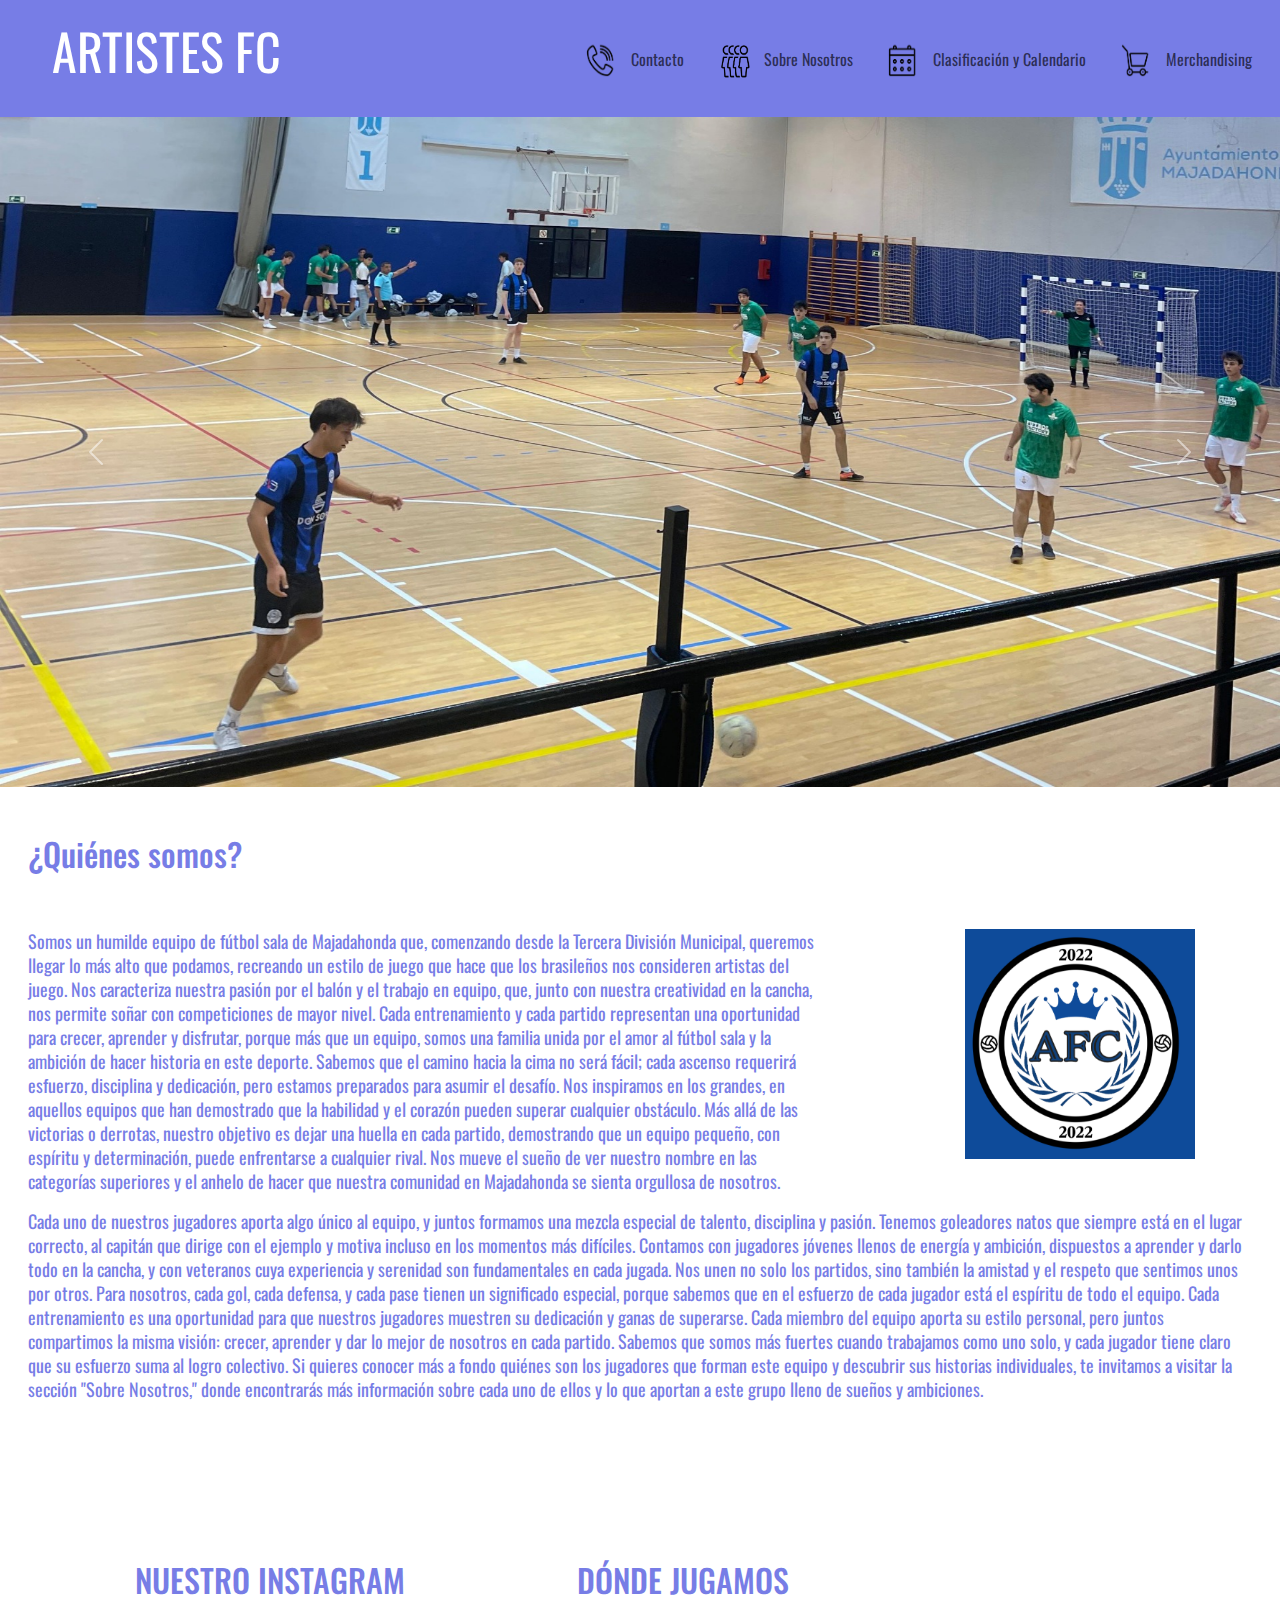
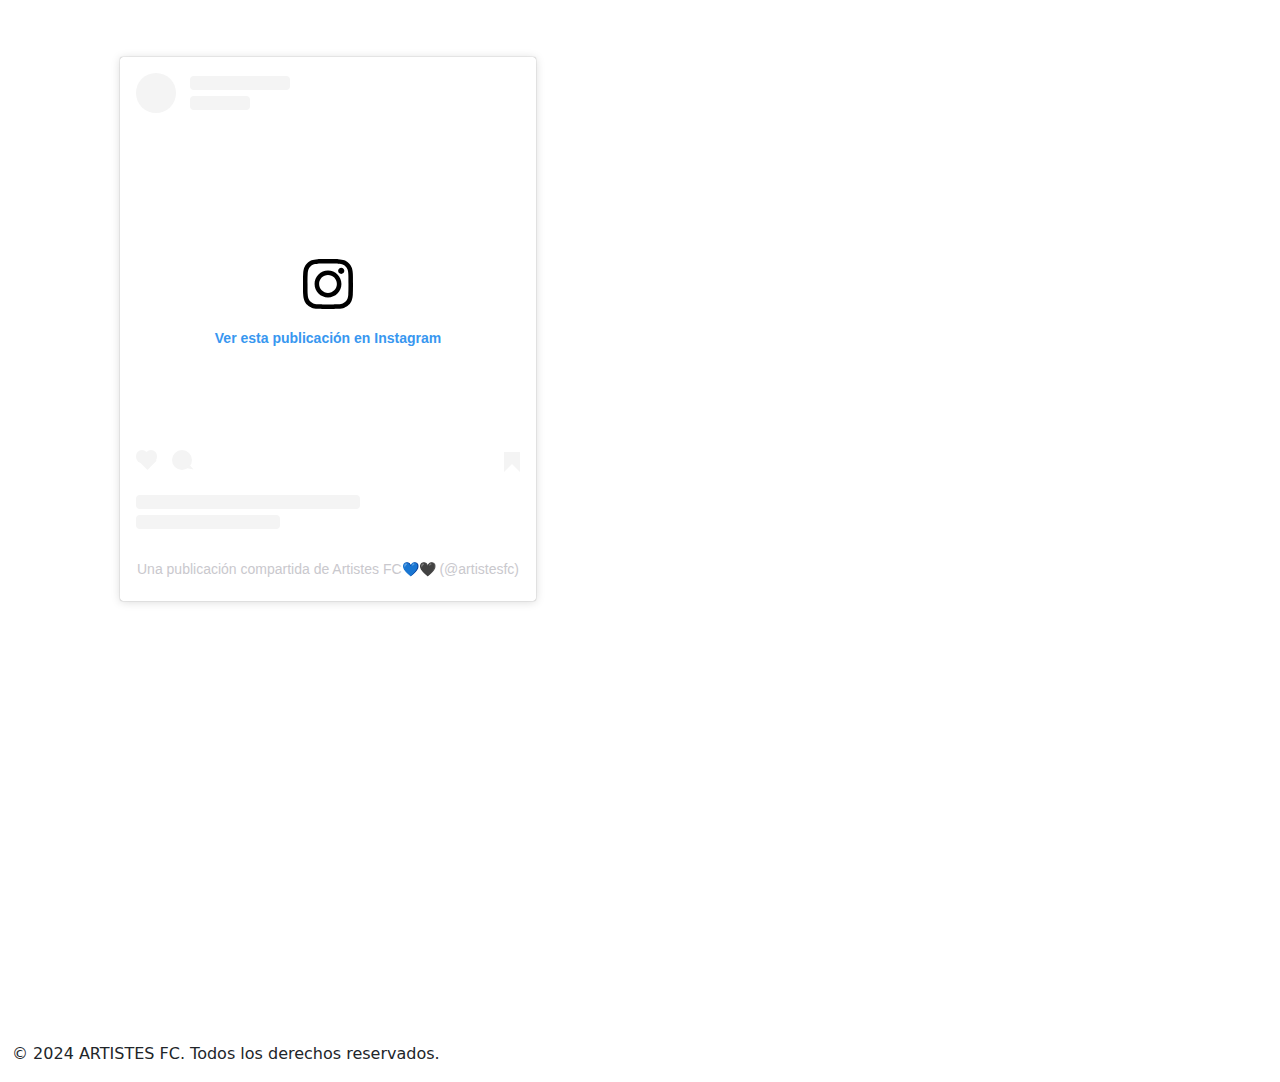
==== index.html @ 722f791d "Add files via upload" ====
<!doctype html>
<html lang="es">
  <head>
    <meta charset="utf-8">
    <meta name="viewport" content="width=device-width, initial-scale=1">
    <title>ARTISTES FC</title>
    <link rel="icon" type="image/png" href="imgs/logo.png">
    <link href="https://cdn.jsdelivr.net/npm/bootstrap@5.3.3/dist/css/bootstrap.min.css" rel="stylesheet" integrity="sha384-QWTKZyjpPEjISv5WaRU9OFeRpok6YctnYmDr5pNlyT2bRjXh0JMhjY6hW+ALEwIH" crossorigin="anonymous">
    <link rel="stylesheet" href="css/mediaqueriesbootstrap5.css">
    <link rel="preconnect" href="https://fonts.googleapis.com">
  <link rel="preconnect" href="https://fonts.gstatic.com" crossorigin>
  <link href="https://fonts.googleapis.com/css2?family=Josefin+Sans:ital,wght@0,100..700;1,100..700&family=Oswald:wght@200..700&family=Oxanium:wght@200..800&display=swap" rel="stylesheet">
  </head>
  <body>
    <nav class="navbar navbar-expand-lg navbar-light">
      <div class="container-fluid">
          <div class="d-flex flex-grow-1">
              <span class="w-100 d-lg-none d-block">
                  <!-- hidden spacer to center brand on mobile --></span>
              <a class="navbar-brand d-none d-lg-inline-block" href="index.html">
                <p class="texto-navbar inicio active">ARTISTES FC</p>
              </a>
              <a class="navbar-brand-two mx-auto d-lg-none d-inline-block" href="#">
                  <img class="logo" src="imgs/logo.png" alt="logo">
              </a>
              <div class="w-100 text-right">
                  <button class="navbar-toggler" type="button" data-bs-toggle="collapse" data-bs-target="#myNavbar">
                      <span class="navbar-toggler-icon"></span>
                  </button>
              </div>
          </div>
          <div class="collapse navbar-collapse flex-grow-1 text-right" id="myNavbar">
              <ul class="navbar-nav ms-auto flex-nowrap">
                  <li class="nav-item">
                      <a href="pages/contact.html" class="nav-link m-2 menu-item nav-active">
                        <img src="imgs/telefono.png" alt="Telefono" class="logo">
                        <p class="texto-navbar">Contacto</p>
                      </a>
                  </li>
                  <li class="nav-item">
                      <a href="pages/aboutus.html" class="nav-link m-2 menu-item">
                        <img src="imgs/nosotros.png" alt="Nosotros" class="logo">
                        <p class="texto-navbar">Sobre Nosotros</p>
                      </a>
                  </li>
                  <li class="nav-item">
                      <a href="pages/clas&cal.html" class="nav-link m-2 menu-item">
                        <img src="imgs/calendario.png" alt="Calendario" class="logo">
                        <p class="texto-navbar">Clasificación y Calendario</p>
                      </a>
                  </li>
                  <li class="nav-item">
                      <a href="pages/merch.html" class="nav-link m-2 menu-item">
                        <img src="imgs/carrito.png" alt="Carrito" class="logo">
                        <p class="texto-navbar">Merchandising</p>
                      </a>
                  </li>
              </ul>
          </div>
      </div>
    </nav>
    <div id="carouselExampleAutoplaying" class="carousel slide" data-bs-ride="carousel">
      <div class="carousel-inner">
        <div class="carousel-item active">
          <img src="imgs/carrusel1.jpg" class="d-block w-100 imagen_carousel" alt="...">
        </div>
        <div class="carousel-item">
          <img src="imgs/carrusel2.png" class="d-block w-100 imagen_carousel" alt="...">
        </div>
        <div class="carousel-item">
          <img src="imgs/carrusel3.jpg" class="d-block w-100 imagen_carousel" alt="...">
        </div>
      </div>
      <button class="carousel-control-prev" type="button" data-bs-target="#carouselExampleAutoplaying" data-bs-slide="prev">
        <span class="carousel-control-prev-icon" aria-hidden="true"></span>
        <span class="visually-hidden">Previous</span>
      </button>
      <button class="carousel-control-next" type="button" data-bs-target="#carouselExampleAutoplaying" data-bs-slide="next">
        <span class="carousel-control-next-icon" aria-hidden="true"></span>
        <span class="visually-hidden">Next</span>
      </button>
    </div>
    <br>
    <br>

    <div class="container-fluid">
      <h2 class="fuente-texto">¿Quiénes somos?</h2>
      <br><br>
      <div class="row align-items-start">

        <br>
        <br>

        <div class="col-8">
          <p class="fuente-texto parrafo">Somos un humilde equipo de fútbol sala de Majadahonda que, comenzando desde la Tercera División Municipal, queremos llegar lo más alto que podamos, recreando un estilo de juego que hace que los brasileños nos consideren artistas del juego. Nos caracteriza nuestra pasión por el balón y el trabajo en equipo, que, junto con nuestra creatividad en la cancha, nos permite soñar con competiciones de mayor nivel. Cada entrenamiento y cada partido representan una oportunidad para crecer, aprender y disfrutar, porque más que un equipo, somos una familia unida por el amor al fútbol sala y la ambición de hacer historia en este deporte. Sabemos que el camino hacia la cima no será fácil; cada ascenso requerirá esfuerzo, disciplina y dedicación, pero estamos preparados para asumir el desafío. Nos inspiramos en los grandes, en aquellos equipos que han demostrado que la habilidad y el corazón pueden superar cualquier obstáculo. Más allá de las victorias o derrotas, nuestro objetivo es dejar una huella en cada partido, demostrando que un equipo pequeño, con espíritu y determinación, puede enfrentarse a cualquier rival. Nos mueve el sueño de ver nuestro nombre en las categorías superiores y el anhelo de hacer que nuestra comunidad en Majadahonda se sienta orgullosa de nosotros.</p>
        </div>
        <div class="col">
          <img src="imgs/escudo.png" alt="ARTISTES FC" class="img-fluid escudo">
        </div>
      </div>
      

      <div class="row align-items-start">
        <div class="col">
          <p class="fuente-texto parrafo">Cada uno de nuestros jugadores aporta algo único al equipo, y juntos formamos una mezcla especial de talento, disciplina y pasión. Tenemos goleadores natos que siempre está en el lugar correcto, al capitán que dirige con el ejemplo y motiva incluso en los momentos más difíciles. Contamos con jugadores jóvenes llenos de energía y ambición, dispuestos a aprender y darlo todo en la cancha, y con veteranos cuya experiencia y serenidad son fundamentales en cada jugada. Nos unen no solo los partidos, sino también la amistad y el respeto que sentimos unos por otros. Para nosotros, cada gol, cada defensa, y cada pase tienen un significado especial, porque sabemos que en el esfuerzo de cada jugador está el espíritu de todo el equipo. Cada entrenamiento es una oportunidad para que nuestros jugadores muestren su dedicación y ganas de superarse. Cada miembro del equipo aporta su estilo personal, pero juntos compartimos la misma visión: crecer, aprender y dar lo mejor de nosotros en cada partido. Sabemos que somos más fuertes cuando trabajamos como uno solo, y cada jugador tiene claro que su esfuerzo suma al logro colectivo. Si quieres conocer más a fondo quiénes son los jugadores que forman este equipo y descubrir sus historias individuales, te invitamos a visitar la sección "Sobre Nosotros," donde encontrarás más información sobre cada uno de ellos y lo que aportan a este grupo lleno de sueños y ambiciones.</p>
        </div>
      </div>
      <br><br><br><br><br><br>
      <div class="row align-items-start">
        <div class="col-md-1"></div>
        <div class="col">
          <h2 class="fuente-texto">NUESTRO INSTAGRAM</h2>  
          <br><br>
          <blockquote class="instagram-media" data-instgrm-captioned data-instgrm-permalink="https://www.instagram.com/p/DAyI1iyC8dB/?utm_source=ig_embed&amp;utm_campaign=loading" data-instgrm-version="14" style=" background:#FFF; border:0; border-radius:3px; box-shadow:0 0 1px 0 rgba(0,0,0,0.5),0 1px 10px 0 rgba(0,0,0,0.15); margin: 1px; max-width:540px; min-width:326px; padding:0; width:99.375%; width:-webkit-calc(100% - 2px); width:calc(100% - 2px);"><div style="padding:16px;"> <a href="https://www.instagram.com/p/DAyI1iyC8dB/?utm_source=ig_embed&amp;utm_campaign=loading" style=" background:#FFFFFF; line-height:0; padding:0 0; text-align:center; text-decoration:none; width:100%;" target="_blank"> <div style=" display: flex; flex-direction: row; align-items: center;"> <div style="background-color: #F4F4F4; border-radius: 50%; flex-grow: 0; height: 40px; margin-right: 14px; width: 40px;"></div> <div style="display: flex; flex-direction: column; flex-grow: 1; justify-content: center;"> <div style=" background-color: #F4F4F4; border-radius: 4px; flex-grow: 0; height: 14px; margin-bottom: 6px; width: 100px;"></div> <div style=" background-color: #F4F4F4; border-radius: 4px; flex-grow: 0; height: 14px; width: 60px;"></div></div></div><div style="padding: 19% 0;"></div> <div style="display:block; height:50px; margin:0 auto 12px; width:50px;"><svg width="50px" height="50px" viewBox="0 0 60 60" version="1.1" xmlns="https://www.w3.org/2000/svg" xmlns:xlink="https://www.w3.org/1999/xlink"><g stroke="none" stroke-width="1" fill="none" fill-rule="evenodd"><g transform="translate(-511.000000, -20.000000)" fill="#000000"><g><path d="M556.869,30.41 C554.814,30.41 553.148,32.076 553.148,34.131 C553.148,36.186 554.814,37.852 556.869,37.852 C558.924,37.852 560.59,36.186 560.59,34.131 C560.59,32.076 558.924,30.41 556.869,30.41 M541,60.657 C535.114,60.657 530.342,55.887 530.342,50 C530.342,44.114 535.114,39.342 541,39.342 C546.887,39.342 551.658,44.114 551.658,50 C551.658,55.887 546.887,60.657 541,60.657 M541,33.886 C532.1,33.886 524.886,41.1 524.886,50 C524.886,58.899 532.1,66.113 541,66.113 C549.9,66.113 557.115,58.899 557.115,50 C557.115,41.1 549.9,33.886 541,33.886 M565.378,62.101 C565.244,65.022 564.756,66.606 564.346,67.663 C563.803,69.06 563.154,70.057 562.106,71.106 C561.058,72.155 560.06,72.803 558.662,73.347 C557.607,73.757 556.021,74.244 553.102,74.378 C549.944,74.521 548.997,74.552 541,74.552 C533.003,74.552 532.056,74.521 528.898,74.378 C525.979,74.244 524.393,73.757 523.338,73.347 C521.94,72.803 520.942,72.155 519.894,71.106 C518.846,70.057 518.197,69.06 517.654,67.663 C517.244,66.606 516.755,65.022 516.623,62.101 C516.479,58.943 516.448,57.996 516.448,50 C516.448,42.003 516.479,41.056 516.623,37.899 C516.755,34.978 517.244,33.391 517.654,32.338 C518.197,30.938 518.846,29.942 519.894,28.894 C520.942,27.846 521.94,27.196 523.338,26.654 C524.393,26.244 525.979,25.756 528.898,25.623 C532.057,25.479 533.004,25.448 541,25.448 C548.997,25.448 549.943,25.479 553.102,25.623 C556.021,25.756 557.607,26.244 558.662,26.654 C560.06,27.196 561.058,27.846 562.106,28.894 C563.154,29.942 563.803,30.938 564.346,32.338 C564.756,33.391 565.244,34.978 565.378,37.899 C565.522,41.056 565.552,42.003 565.552,50 C565.552,57.996 565.522,58.943 565.378,62.101 M570.82,37.631 C570.674,34.438 570.167,32.258 569.425,30.349 C568.659,28.377 567.633,26.702 565.965,25.035 C564.297,23.368 562.623,22.342 560.652,21.575 C558.743,20.834 556.562,20.326 553.369,20.18 C550.169,20.033 549.148,20 541,20 C532.853,20 531.831,20.033 528.631,20.18 C525.438,20.326 523.257,20.834 521.349,21.575 C519.376,22.342 517.703,23.368 516.035,25.035 C514.368,26.702 513.342,28.377 512.574,30.349 C511.834,32.258 511.326,34.438 511.181,37.631 C511.035,40.831 511,41.851 511,50 C511,58.147 511.035,59.17 511.181,62.369 C511.326,65.562 511.834,67.743 512.574,69.651 C513.342,71.625 514.368,73.296 516.035,74.965 C517.703,76.634 519.376,77.658 521.349,78.425 C523.257,79.167 525.438,79.673 528.631,79.82 C531.831,79.965 532.853,80.001 541,80.001 C549.148,80.001 550.169,79.965 553.369,79.82 C556.562,79.673 558.743,79.167 560.652,78.425 C562.623,77.658 564.297,76.634 565.965,74.965 C567.633,73.296 568.659,71.625 569.425,69.651 C570.167,67.743 570.674,65.562 570.82,62.369 C570.966,59.17 571,58.147 571,50 C571,41.851 570.966,40.831 570.82,37.631"></path></g></g></g></svg></div><div style="padding-top: 8px;"> <div style=" color:#3897f0; font-family:Arial,sans-serif; font-size:14px; font-style:normal; font-weight:550; line-height:18px;">Ver esta publicación en Instagram</div></div><div style="padding: 12.5% 0;"></div> <div style="display: flex; flex-direction: row; margin-bottom: 14px; align-items: center;"><div> <div style="background-color: #F4F4F4; border-radius: 50%; height: 12.5px; width: 12.5px; transform: translateX(0px) translateY(7px);"></div> <div style="background-color: #F4F4F4; height: 12.5px; transform: rotate(-45deg) translateX(3px) translateY(1px); width: 12.5px; flex-grow: 0; margin-right: 14px; margin-left: 2px;"></div> <div style="background-color: #F4F4F4; border-radius: 50%; height: 12.5px; width: 12.5px; transform: translateX(9px) translateY(-18px);"></div></div><div style="margin-left: 8px;"> <div style=" background-color: #F4F4F4; border-radius: 50%; flex-grow: 0; height: 20px; width: 20px;"></div> <div style=" width: 0; height: 0; border-top: 2px solid transparent; border-left: 6px solid #f4f4f4; border-bottom: 2px solid transparent; transform: translateX(16px) translateY(-4px) rotate(30deg)"></div></div><div style="margin-left: auto;"> <div style=" width: 0px; border-top: 8px solid #F4F4F4; border-right: 8px solid transparent; transform: translateY(16px);"></div> <div style=" background-color: #F4F4F4; flex-grow: 0; height: 12px; width: 16px; transform: translateY(-4px);"></div> <div style=" width: 0; height: 0; border-top: 8px solid #F4F4F4; border-left: 8px solid transparent; transform: translateY(-4px) translateX(8px);"></div></div></div> <div style="display: flex; flex-direction: column; flex-grow: 1; justify-content: center; margin-bottom: 24px;"> <div style=" background-color: #F4F4F4; border-radius: 4px; flex-grow: 0; height: 14px; margin-bottom: 6px; width: 224px;"></div> <div style=" background-color: #F4F4F4; border-radius: 4px; flex-grow: 0; height: 14px; width: 144px;"></div></div></a><p style=" color:#c9c8cd; font-family:Arial,sans-serif; font-size:14px; line-height:17px; margin-bottom:0; margin-top:8px; overflow:hidden; padding:8px 0 7px; text-align:center; text-overflow:ellipsis; white-space:nowrap;"><a href="https://www.instagram.com/p/DAyI1iyC8dB/?utm_source=ig_embed&amp;utm_campaign=loading" style=" color:#c9c8cd; font-family:Arial,sans-serif; font-size:14px; font-style:normal; font-weight:normal; line-height:17px; text-decoration:none;" target="_blank">Una publicación compartida de Artistes FC💙🖤 (@artistesfc)</a></p></div></blockquote>
          <script async src="//www.instagram.com/embed.js"></script>          <script async src="//www.instagram.com/embed.js"></script>
        </div>

        <div class="col">
          <h2 class="fuente-texto">DÓNDE JUGAMOS</h2>
          <br><br>
          <iframe src="https://www.google.com/maps/embed?pb=!1m18!1m12!1m3!1d6070.526157075963!2d-3.883194824618014!3d40.46944457143113!2m3!1f0!2f0!3f0!3m2!1i1024!2i768!4f13.1!3m3!1m2!1s0xd418493608c1797%3A0x3cfa3243c04cc412!2sPolideportivo%20Municipal%20La%20Granadilla!5e0!3m2!1ses!2ses!4v1731599283552!5m2!1ses!2ses" width="600" height="450" style="border:0;" allowfullscreen="" loading="lazy" referrerpolicy="no-referrer-when-downgrade"></iframe>
          <iframe src="https://www.google.com/maps/embed?pb=!1m18!1m12!1m3!1d3034.8269718627353!2d-3.8802677246174784!3d40.47909277142954!2m3!1f0!2f0!3f0!3m2!1i1024!2i768!4f13.1!3m3!1m2!1s0xd41849a8a047515%3A0x2b1fad6d1c35db9b!2sPolideportivo%20Pr%C3%ADncipe%20Felipe!5e0!3m2!1ses!2ses!4v1731599406711!5m2!1ses!2ses" width="600" height="450" style="border:0;" allowfullscreen="" loading="lazy" referrerpolicy="no-referrer-when-downgrade"></iframe>
        </div>
        <div class="col-md-1"></div>

      </div>
      <br><br><br>
      <footer>
        <p>&copy; 2024 ARTISTES FC. Todos los derechos reservados.</p>
    </footer>
    </div>
    <script src="https://cdn.jsdelivr.net/npm/bootstrap@5.3.3/dist/js/bootstrap.bundle.min.js" integrity="sha384-YvpcrYf0tY3lHB60NNkmXc5s9fDVZLESaAA55NDzOxhy9GkcIdslK1eN7N6jIeHz" crossorigin="anonymous"></script>
  </body>
</html>
---- css/mediaqueriesbootstrap5.css ----
/* Extra small devices (portrait phones, less than 576px) */
@media (max-width: 575.98px) {
}
/* Small devices (landscape phones, entre 576px y 767.98px) */
@media (min-width: 576px) and (max-width: 767.98px) {
}
/* Medium devices (tablets, entre 768px y 991.98px) */
@media (min-width: 768px) and (max-width: 991.98px) {
}
/* Large devices (desktops, entre 992px y 1199.98) */
@media (min-width: 992px) and (max-width: 1199.98px) {
}
/* Extra large devices (large desktops, entre 1200px y 1399.98px) */
@media (min-width: 1200px) and (max-width: 1399.98px) {
}
/* Extra large devices (large desktops, 1400px and up) */
@media (min-width: 1400px) {
}
/*----------------------------------------------------------------*/
/*----------media queries con min-with----------------------------*/
/*----------------------------------------------------------------*/
/* X-Small devices (portrait phones, less than 576px) */
/* No media query for `xs` since this is the default in Bootstrap */
/* Small devices (landscape phones, 576px and up) */
@media (min-width: 576px) {
}
/* Medium devices (tablets, 768px and up) */
@media (min-width: 768px) {
}
/* Large devices (desktops, 992px and up) */
@media (min-width: 992px) {
}
/* X-Large devices (large desktops, 1200px and up) */
@media (min-width: 1200px) {
    
}
/* XX-Large devices (larger desktops, 1400px and up) */
@media (min-width: 1400px) {
    
}
@media (min-width: 1920px) and (max-width: 1920px) and (min-height: 917px) and (max-height: 917px) {
    .imagen_carousel {
        height: 800px !important; /* Para asegurarte de que se aplique */
    }
}


.fuente-texto{
    font-family: "Oswald", sans-serif;
    color:#777de6;
    margin-left: 1rem;
    margin-right: 1rem;
}

.fuente-texto.parrafo{
    font-size: 18px;
    line-height: 24px;
}


.texto-navbar{
    font-family: "Oswald", sans-serif;
    transition: color 0.3s ease, background-color 0.3s ease, transform 0.3s ease;
}

.texto-navbar:hover {
    color: white; /* Cambia el color del texto */
    transform: scale(1.1); /* Aumenta ligeramente el tamaño */
}

.texto-navbar.active {
    color: white;
}

.texto-navbar.inicio {
    font-size: 50px;
    margin-left: 40px;
}

.logo{
    width: 40px;
    height: 40px;
}

.logo:hover{
    color:white;
    transform: scale(1,1);
}

.navbar{
    background-color:#777de6;
}
  
.menu-item {
    display: flex;
    align-items: center; /* Alinea verticalmente */
}
  
.menu-item .logo {
    margin-right: 8px; /* Ajusta el espacio entre la imagen y el texto */
}
  
.menu-item .texto-navbar {
    margin: 0; /* Elimina márgenes adicionales en el texto */
}
  
.imagen_carousel{
    height: 670px;
}

/*.containerclascal{
    background-image: url("../imgs/imagengenerica1.jpg");
}*/

.escudo{
    width: 230px;
    height: 230px;
    margin-left: 100px;
}
.publi-insta{
    margin-left: 1rem;
}

/* Contenedor de la galería */
.gallery {
    display: grid;
    grid-template-columns: repeat(4, 1fr); /* 4 columnas de igual tamaño */
    gap: 10px; /* Espaciado entre las imágenes */
    max-width: 90%;
    margin: 20px auto; /* Centrar la galería */
}

/* Imágenes en la galería */
.clickable-image {
    width: 100%; /* Hacer que las imágenes ocupen el ancho del contenedor */
    height: auto; /* Mantener la proporción */
    cursor: pointer;
    border-radius: 5px;
    transition: transform 0.3s ease; /* Efecto al pasar el mouse */
}

.clickable-image:hover {
    transform: scale(1.05); /* Aumentar un poco al pasar el mouse */
}

/* Fondo oscuro (overlay) */
.overlay {
    position: fixed;
    top: 0;
    left: 0;
    width: 100%;
    height: 100%;
    background: rgba(0, 0, 0, 0.8);
    display: flex;
    align-items: center;
    justify-content: center;
    opacity: 0;
    visibility: hidden;
    transition: opacity 0.3s ease, visibility 0.3s ease;
    z-index: 1000;
}

/* Imagen ampliada */
#overlay-image {
    max-width: 90%;
    max-height: 90%;
}

/* Mostrar el overlay */
.overlay.visible {
    opacity: 1;
    visibility: visible;
}

.titulo_jugadores {
    text-align: center;
    font-size: 50px;
}
/* Estilos encapsulados para evitar conflictos */
#customContactForm {
    background-color: white;
    padding: 20px;
    border-radius: 8px;
    box-shadow: 0 4px 10px rgba(0, 0, 0, 0.1);
    max-width: 400px;
    margin: 20px auto;
    font-family: "Oswald", sans-serif; /* Adaptar al diseño existente */
}

#customContactForm .form-group {
    position: relative;
    margin-bottom: 20px;
}

#customContactForm label {
    position: absolute;
    top: 15px;
    left: 10px;
    font-size: 14px;
    color: #777de6; /* Usar color consistente */
    transition: 0.3s ease;
    pointer-events: none;
}

#customContactForm input:focus + label,
#customContactForm input:not(:placeholder-shown) + label {
    top: -10px;
    left: 10px;
    font-size: 12px;
    color: #007BFF;
}

#customContactForm input {
    width: 100%;
    padding: 10px;
    font-size: 14px;
    border: 1px solid #ccc;
    border-radius: 4px;
    outline: none;
    background: none;
    font-family: "Oswald", sans-serif;
}

#customContactForm input:focus {
    border-color: #777de6;
}

#customContactForm .error-text {
    display: none;
    font-size: 12px;
    color: red;
    margin-top: 5px;
}

#customContactForm button {
    background-color: #777de6;
    color: white;
    border: none;
    padding: 10px;
    width: 100%;
    border-radius: 4px;
    cursor: pointer;
    font-family: "Oswald", sans-serif;
}

#customContactForm button:hover {
    background-color: #5a5ebc;
}

/*.containermerch{
    background-image: url("../imgs/fondomerch.jpg");
    width: 100%; 
    height: 100%; 
    background-size: cover; 
    background-repeat: no-repeat; 
    background-position: center; 
}*/

.imagen_merch{
    height: 600px;
    width: 600px;
    
}

/*.containercontact{
    background-image: url("../imgs/diseñosescudos.jpg");
    width: 100%; 
    height: 100%; 
    background-size: cover; 
    background-repeat: no-repeat; 
    background-position: center;
}*/

.camiseta_azul{
    height: 400px;
   
}

.imagen_escudos{
    height: 300px;
}
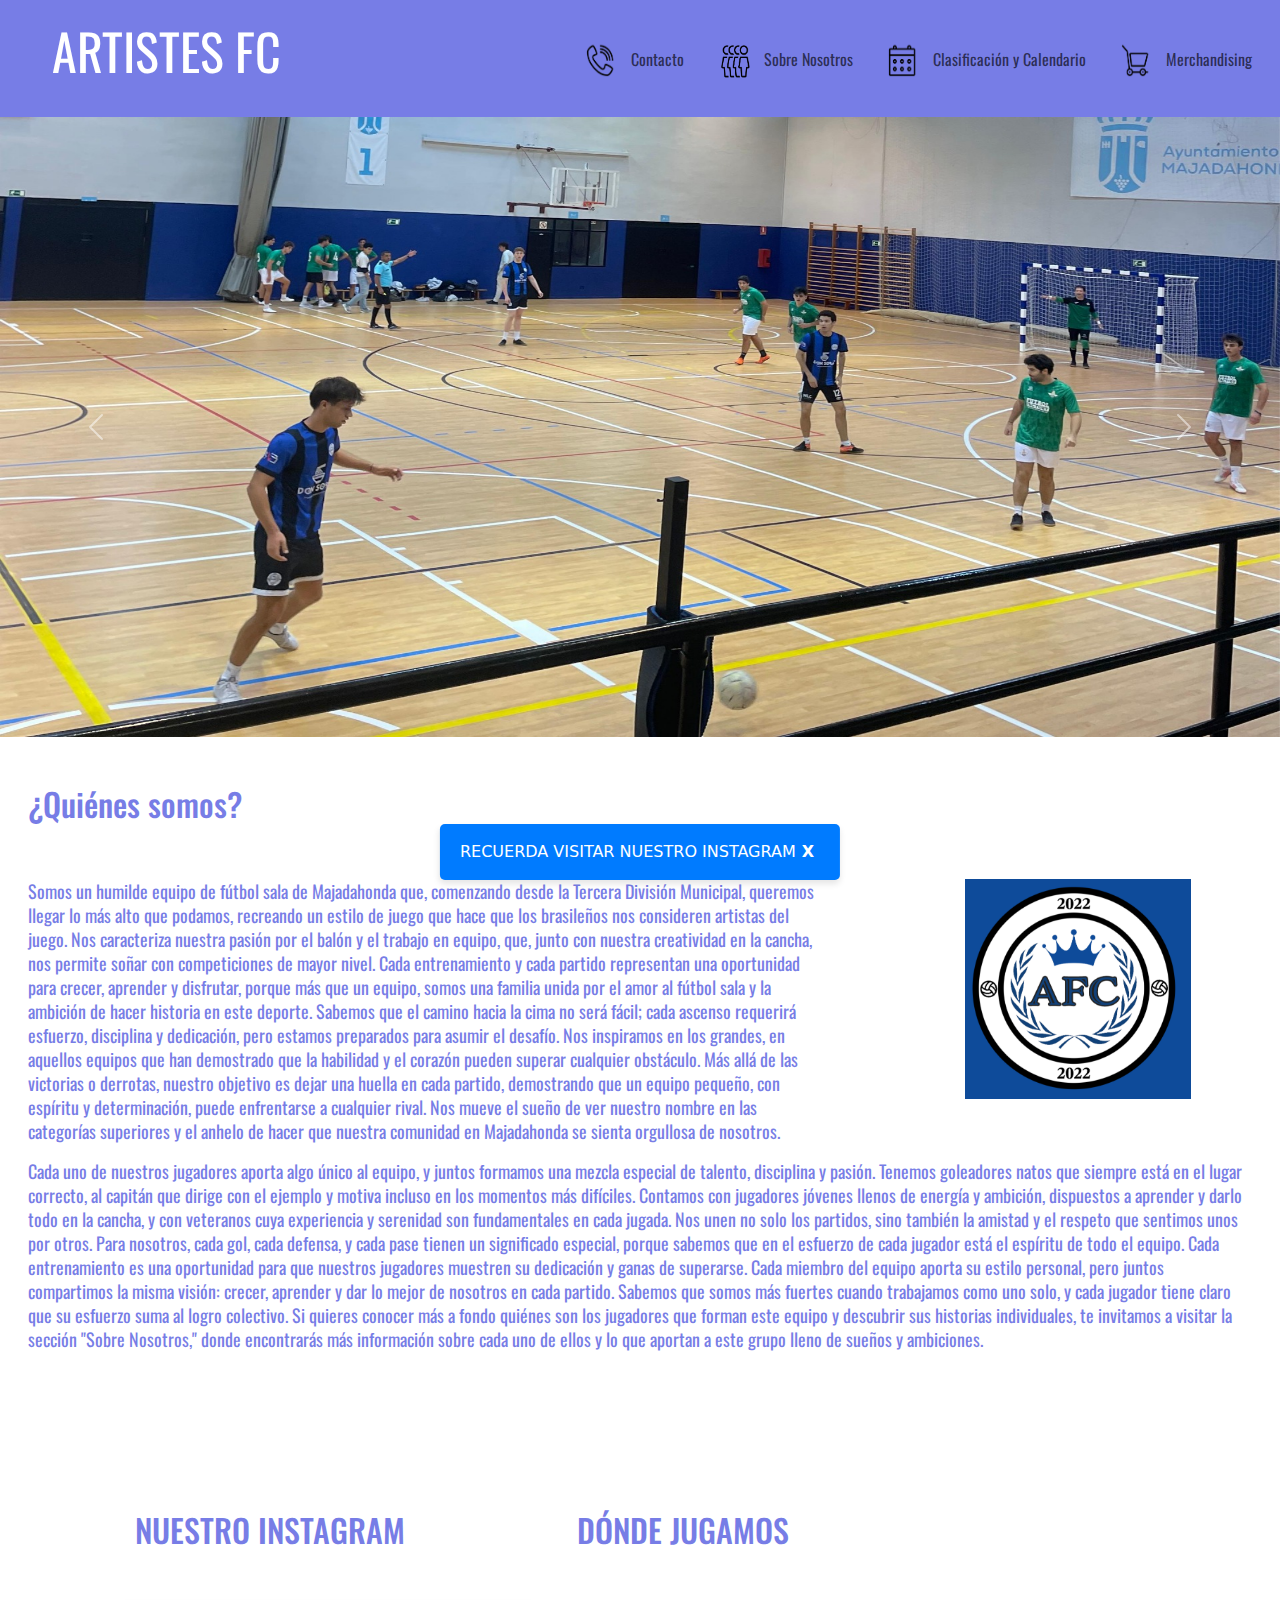
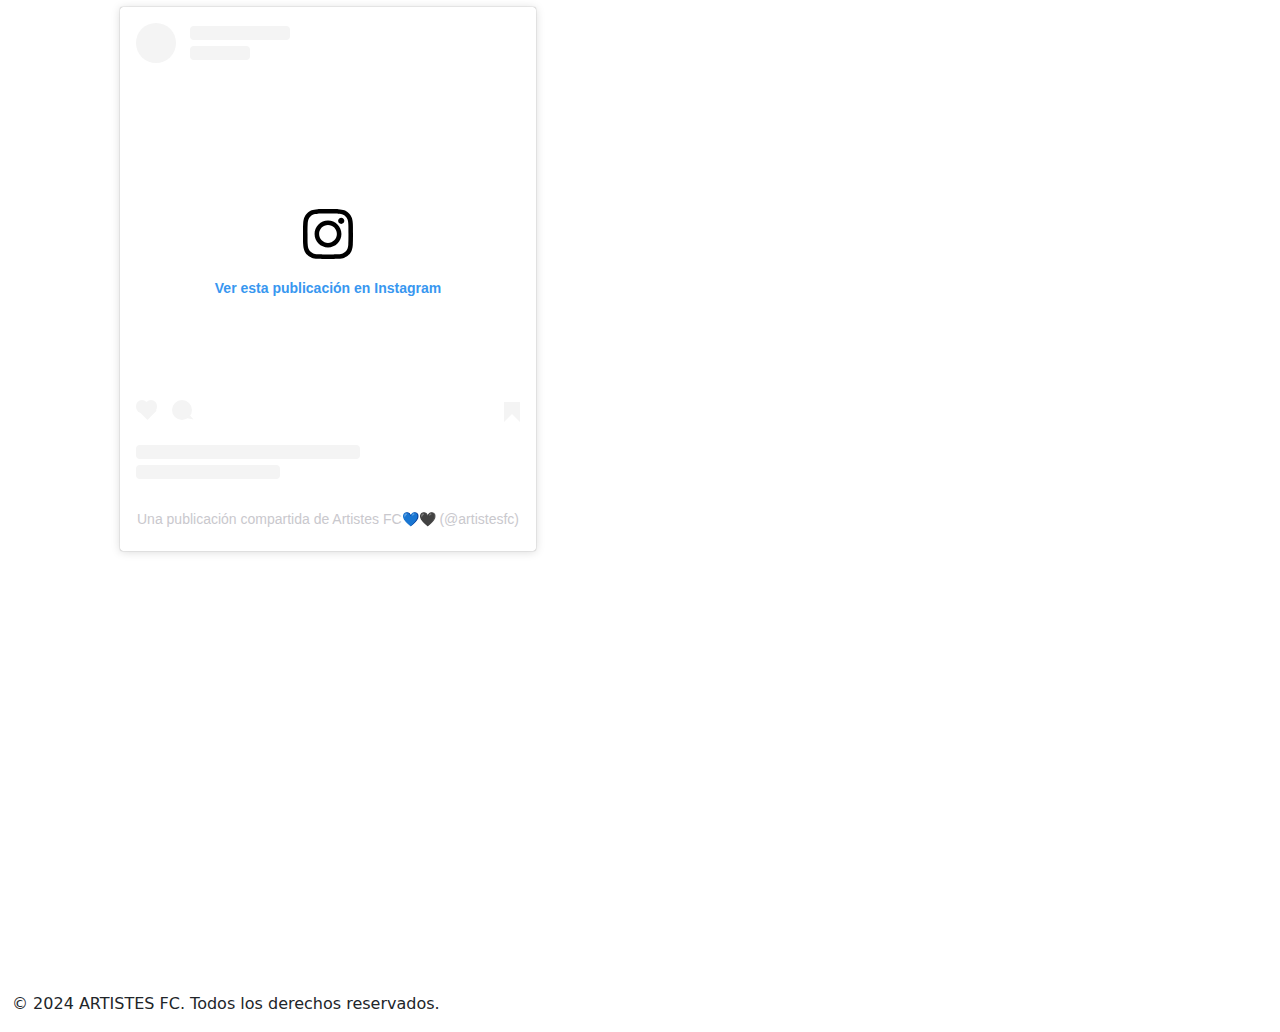
==== commit 46b4b35f: "Add files via upload" ====
--- a/index.html
+++ b/index.html
@@ -68,7 +68,7 @@
           <img src="imgs/carrusel2.png" class="d-block w-100 imagen_carousel" alt="...">
         </div>
         <div class="carousel-item">
-          <img src="imgs/carrusel3.jpg" class="d-block w-100 imagen_carousel" alt="...">
+          <img src="imgs/diseñosescudos.jpg" class="d-block w-100 imagen_carousel" alt="...">
         </div>
       </div>
       <button class="carousel-control-prev" type="button" data-bs-target="#carouselExampleAutoplaying" data-bs-slide="prev">
@@ -124,11 +124,17 @@
         <div class="col-md-1"></div>
 
       </div>
+      <div class="banner" id="banner">
+        <span>RECUERDA VISITAR NUESTRO INSTAGRAM</span>
+        <button class="close-btn" onclick="closeBanner()">X</button>
+      </div>
+      
       <br><br><br>
-      <footer>
-        <p>&copy; 2024 ARTISTES FC. Todos los derechos reservados.</p>
+    <footer>
+      <p>&copy; 2024 ARTISTES FC. Todos los derechos reservados.</p>
     </footer>
     </div>
+    <script src="js/banner.js"></script>
     <script src="https://cdn.jsdelivr.net/npm/bootstrap@5.3.3/dist/js/bootstrap.bundle.min.js" integrity="sha384-YvpcrYf0tY3lHB60NNkmXc5s9fDVZLESaAA55NDzOxhy9GkcIdslK1eN7N6jIeHz" crossorigin="anonymous"></script>
   </body>
 </html>--- a/css/mediaqueriesbootstrap5.css
+++ b/css/mediaqueriesbootstrap5.css
@@ -1,48 +1,72 @@
-/* Extra small devices (portrait phones, less than 576px) */
-@media (max-width: 575.98px) {
-}
-/* Small devices (landscape phones, entre 576px y 767.98px) */
-@media (min-width: 576px) and (max-width: 767.98px) {
-}
-/* Medium devices (tablets, entre 768px y 991.98px) */
-@media (min-width: 768px) and (max-width: 991.98px) {
-}
-/* Large devices (desktops, entre 992px y 1199.98) */
-@media (min-width: 992px) and (max-width: 1199.98px) {
-}
-/* Extra large devices (large desktops, entre 1200px y 1399.98px) */
-@media (min-width: 1200px) and (max-width: 1399.98px) {
-}
-/* Extra large devices (large desktops, 1400px and up) */
-@media (min-width: 1400px) {
-}
-/*----------------------------------------------------------------*/
-/*----------media queries con min-with----------------------------*/
-/*----------------------------------------------------------------*/
-/* X-Small devices (portrait phones, less than 576px) */
-/* No media query for `xs` since this is the default in Bootstrap */
-/* Small devices (landscape phones, 576px and up) */
-@media (min-width: 576px) {
-}
-/* Medium devices (tablets, 768px and up) */
-@media (min-width: 768px) {
-}
-/* Large devices (desktops, 992px and up) */
-@media (min-width: 992px) {
-}
-/* X-Large devices (large desktops, 1200px and up) */
-@media (min-width: 1200px) {
-    
-}
-/* XX-Large devices (larger desktops, 1400px and up) */
-@media (min-width: 1400px) {
-    
-}
-@media (min-width: 1920px) and (max-width: 1920px) and (min-height: 917px) and (max-height: 917px) {
+/* iPhone 8 / Redmi 9 */
+@media (min-width: 393px) and (max-width: 393px) and (min-height: 851px) and (max-height: 851px) {
+    /* Estilos específicos para iPhone 8 / Redmi 9 */
+    .banner {
+        position: fixed;
+        bottom: 0;
+        left: 0;
+        width: 100%;
+        transform: none;
+        border-radius: 0;
+        box-shadow: 0 -2px 4px rgba(0, 0, 0, 0.1);
+      }
+}
+
+/* iPad Mini (Vertical) */
+@media (min-width: 768px) and (max-width: 768px) and (min-height: 1024px) and (max-height: 1024px) {
+    /* Estilos específicos para iPad Mini (Vertical) */
+    .imagenes_clascal{
+        height: 200px !important;
+    }
+
+    .imagen_merch{
+        height: 300px !important;
+    }
+
+    .escudo{
+        padding-right: 100px !important;
+        height: auto !important;
+    }
+
+    .camiseta_azul{
+        height: 300px !important;
+    }
+}
+
+/* iPad Pro 12.9" (Vertical) */
+@media (min-width: 1024px) and (max-width: 1024px) and (min-height: 1366px) and (max-height: 1366px) {
+    /* Estilos específicos para iPad Pro 12.9" (Vertical) */
+    .imagenes_clascal{
+        height: 200px !important;
+    }
+
+    .imagen_merch{
+        height: 300px !important;
+    }
+
+    .escudo{
+        margin-left: auto;
+    }
+
+    .camiseta_azul{
+        height: 300px !important;
+    }
+}
+
+/* Pantalla de portátil más común */
+@media (min-width: 1440px) and (max-width: 1440px) and (min-height: 900px) and (max-height: 900px) {
+    /* Estilos específicos para Pantalla de portátil más común */
+}
+
+/* Pantalla Full HD */
+@media (min-width: 1920px) and (max-width: 1920px) and (min-height: 1080px) and (max-height: 1080px) {
+    /* Estilos específicos para Pantalla Full HD */
     .imagen_carousel {
-        height: 800px !important; /* Para asegurarte de que se aplique */
-    }
-}
+        height: 800px !important; 
+    }
+}
+
+
 
 
 .fuente-texto{
@@ -105,7 +129,7 @@
 }
   
 .imagen_carousel{
-    height: 670px;
+    height: 620px;
 }
 
 /*.containerclascal{
@@ -113,8 +137,7 @@
 }*/
 
 .escudo{
-    width: 230px;
-    height: 230px;
+    height: 220px;
     margin-left: 100px;
 }
 .publi-insta{
@@ -258,7 +281,6 @@
 
 .imagen_merch{
     height: 600px;
-    width: 600px;
     
 }
 
@@ -276,6 +298,38 @@
    
 }
 
-.imagen_escudos{
+/*.imagen_escudos{
     height: 300px;
-}+}*/
+
+.imagenes_clascal{
+    height: 300px;
+}
+
+/* Estilo general para el banner */
+.banner {
+    position: absolute; /* Por defecto, posición configurable */
+    bottom: 20px; /* Cambiar según sea necesario */
+    left: 50%;
+    transform: translateX(-50%);
+    background-color: #007bff;
+    color: white;
+    padding: 15px 20px;
+    border-radius: 5px;
+    box-shadow: 0 4px 6px rgba(0, 0, 0, 0.1);
+    z-index: 1000;
+    display: flex;
+    justify-content: space-between;
+    align-items: center;
+}
+  
+  /* Botón de cerrar */
+.banner .close-btn {
+    background: none;
+    border: none;
+    color: white;
+    font-size: 16px;
+    font-weight: bold;
+    cursor: pointer;
+}
+  
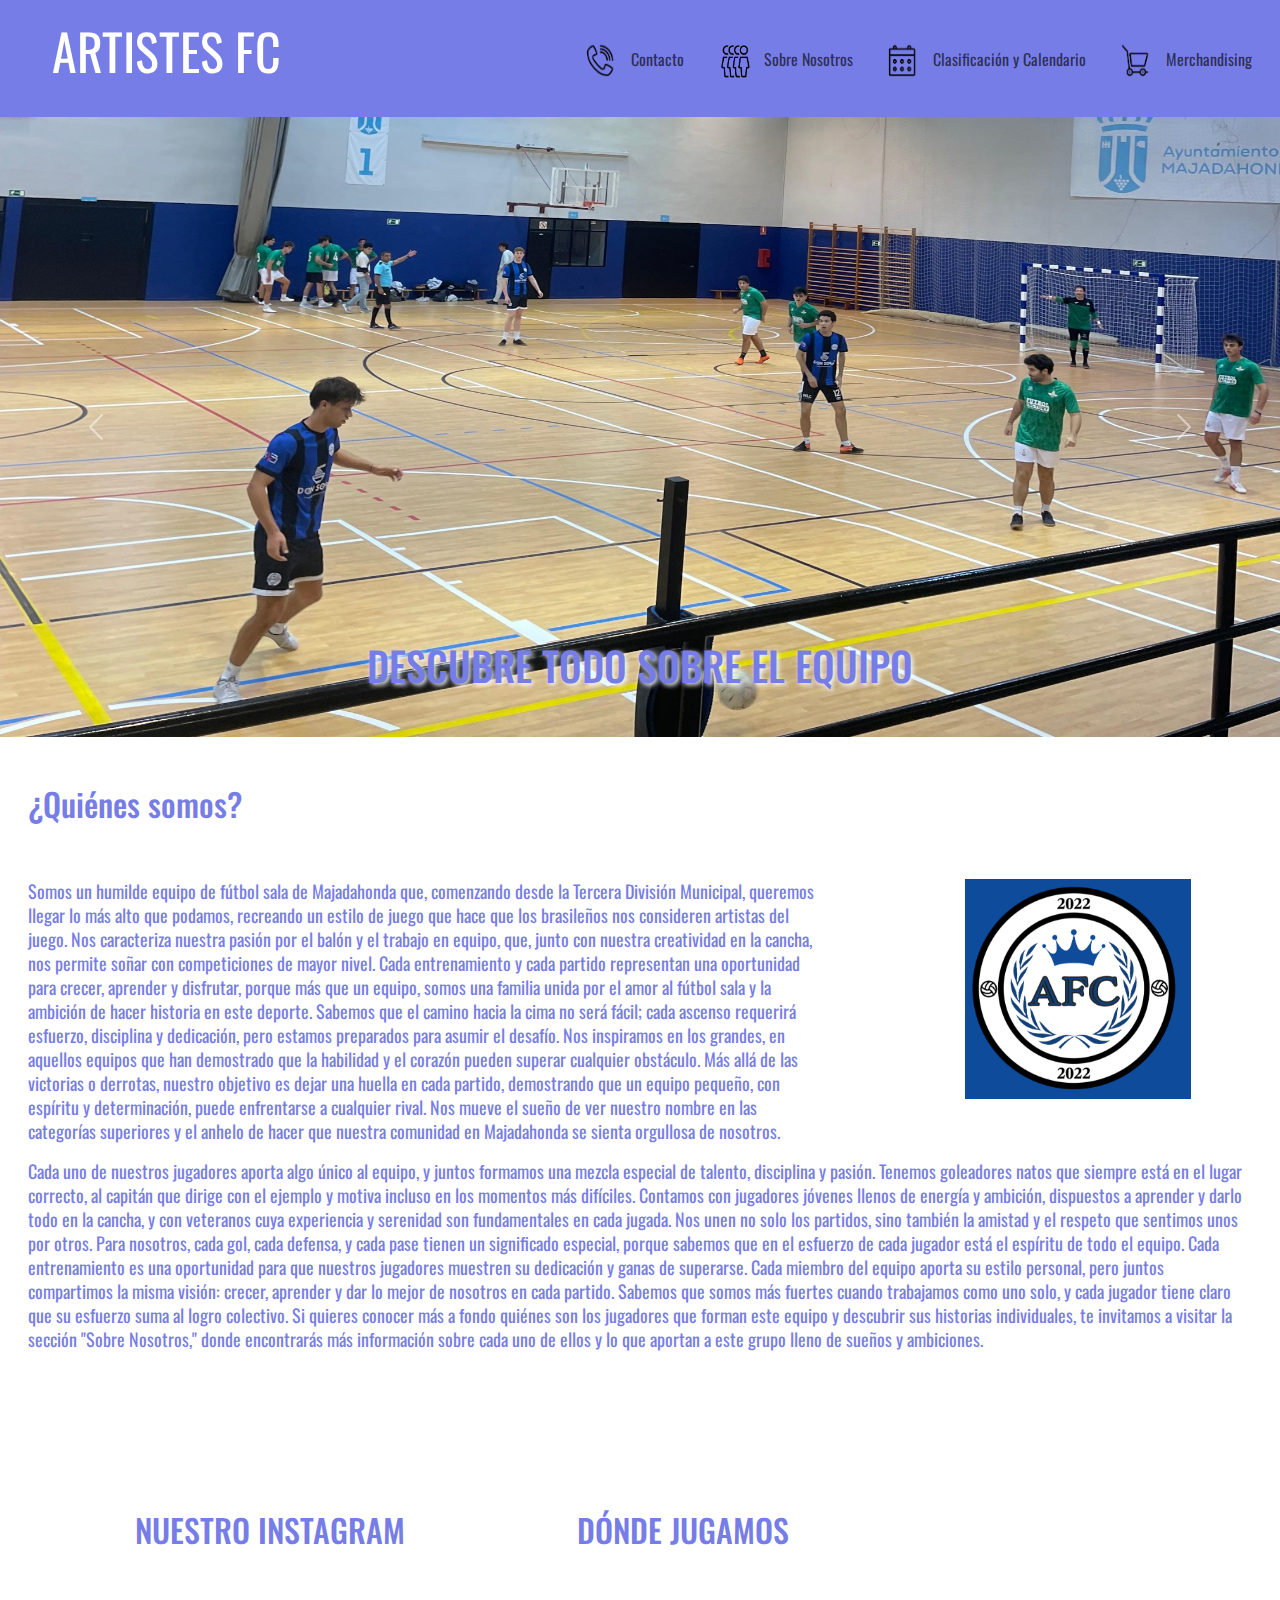
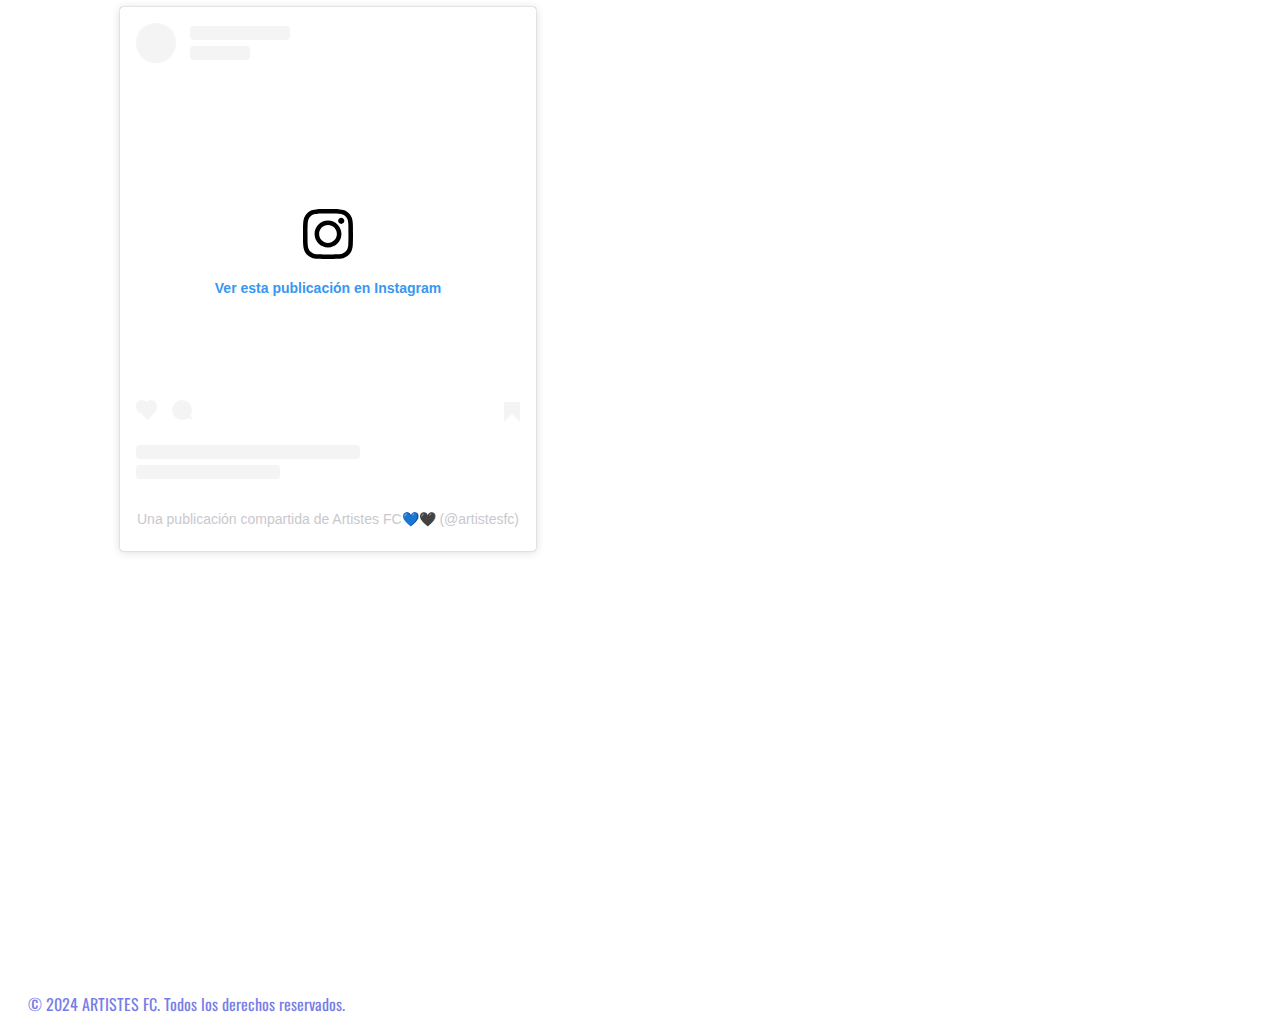
==== commit 86642916: "Add files via upload" ====
--- a/index.html
+++ b/index.html
@@ -63,12 +63,21 @@
       <div class="carousel-inner">
         <div class="carousel-item active">
           <img src="imgs/carrusel1.jpg" class="d-block w-100 imagen_carousel" alt="...">
+          <div class="carousel-caption">
+            <h1 class="fuente-texto carousel">DESCUBRE TODO SOBRE EL EQUIPO</h5>
+          </div>
         </div>
         <div class="carousel-item">
           <img src="imgs/carrusel2.png" class="d-block w-100 imagen_carousel" alt="...">
+          <div class="carousel-caption">
+            <h1 class="fuente-texto carousel">CONOCE NUESTRA HISTORIA</h5>
+          </div>
         </div>
         <div class="carousel-item">
           <img src="imgs/diseñosescudos.jpg" class="d-block w-100 imagen_carousel" alt="...">
+          <div class="carousel-caption">
+            <h1 class="fuente-texto carousel">CONVIÉRTETE EN UN ARTISTE</h5>
+          </div>
         </div>
       </div>
       <button class="carousel-control-prev" type="button" data-bs-target="#carouselExampleAutoplaying" data-bs-slide="prev">
@@ -80,6 +89,7 @@
         <span class="visually-hidden">Next</span>
       </button>
     </div>
+    
     <br>
     <br>
 
@@ -118,23 +128,19 @@
         <div class="col">
           <h2 class="fuente-texto">DÓNDE JUGAMOS</h2>
           <br><br>
-          <iframe src="https://www.google.com/maps/embed?pb=!1m18!1m12!1m3!1d6070.526157075963!2d-3.883194824618014!3d40.46944457143113!2m3!1f0!2f0!3f0!3m2!1i1024!2i768!4f13.1!3m3!1m2!1s0xd418493608c1797%3A0x3cfa3243c04cc412!2sPolideportivo%20Municipal%20La%20Granadilla!5e0!3m2!1ses!2ses!4v1731599283552!5m2!1ses!2ses" width="600" height="450" style="border:0;" allowfullscreen="" loading="lazy" referrerpolicy="no-referrer-when-downgrade"></iframe>
-          <iframe src="https://www.google.com/maps/embed?pb=!1m18!1m12!1m3!1d3034.8269718627353!2d-3.8802677246174784!3d40.47909277142954!2m3!1f0!2f0!3f0!3m2!1i1024!2i768!4f13.1!3m3!1m2!1s0xd41849a8a047515%3A0x2b1fad6d1c35db9b!2sPolideportivo%20Pr%C3%ADncipe%20Felipe!5e0!3m2!1ses!2ses!4v1731599406711!5m2!1ses!2ses" width="600" height="450" style="border:0;" allowfullscreen="" loading="lazy" referrerpolicy="no-referrer-when-downgrade"></iframe>
+          <iframe src="https://www.google.com/maps/embed?pb=!1m18!1m12!1m3!1d6070.526157075963!2d-3.883194824618014!3d40.46944457143113!2m3!1f0!2f0!3f0!3m2!1i1024!2i768!4f13.1!3m3!1m2!1s0xd418493608c1797%3A0x3cfa3243c04cc412!2sPolideportivo%20Municipal%20La%20Granadilla!5e0!3m2!1ses!2ses!4v1731599283552!5m2!1ses!2ses" width="600" height="450" style="border:0;" allowfullscreen="" loading="lazy" referrerpolicy="no-referrer-when-downgrade" class="responsive-iframe mapa"></iframe>
+          <iframe src="https://www.google.com/maps/embed?pb=!1m18!1m12!1m3!1d3034.8269718627353!2d-3.8802677246174784!3d40.47909277142954!2m3!1f0!2f0!3f0!3m2!1i1024!2i768!4f13.1!3m3!1m2!1s0xd41849a8a047515%3A0x2b1fad6d1c35db9b!2sPolideportivo%20Pr%C3%ADncipe%20Felipe!5e0!3m2!1ses!2ses!4v1731599406711!5m2!1ses!2ses" width="600" height="450" style="border:0;" allowfullscreen="" loading="lazy" referrerpolicy="no-referrer-when-downgrade" class="responsive-iframe mapa"></iframe>
         </div>
         <div class="col-md-1"></div>
 
       </div>
-      <div class="banner" id="banner">
-        <span>RECUERDA VISITAR NUESTRO INSTAGRAM</span>
-        <button class="close-btn" onclick="closeBanner()">X</button>
-      </div>
+      
       
       <br><br><br>
     <footer>
-      <p>&copy; 2024 ARTISTES FC. Todos los derechos reservados.</p>
+      <p class="fuente-texto">&copy; 2024 ARTISTES FC. Todos los derechos reservados.</p>
     </footer>
     </div>
-    <script src="js/banner.js"></script>
     <script src="https://cdn.jsdelivr.net/npm/bootstrap@5.3.3/dist/js/bootstrap.bundle.min.js" integrity="sha384-YvpcrYf0tY3lHB60NNkmXc5s9fDVZLESaAA55NDzOxhy9GkcIdslK1eN7N6jIeHz" crossorigin="anonymous"></script>
   </body>
 </html>--- a/css/mediaqueriesbootstrap5.css
+++ b/css/mediaqueriesbootstrap5.css
@@ -1,16 +1,46 @@
 /* iPhone 8 / Redmi 9 */
 @media (min-width: 393px) and (max-width: 393px) and (min-height: 851px) and (max-height: 851px) {
     /* Estilos específicos para iPhone 8 / Redmi 9 */
+    
+    .imagen_merch {
+        height: 200px !important;     
+    }
+
+    .mapa {
+        width: 200px !important;
+    }
+
+    .escudo {
+        display: none !important;
+    }
+
+    .mapa {
+        width: 300px !important;
+        height: 250px !important;
+    }
+
+    .col-8 {
+        flex: 1 1 100% !important; /* Ajusta el tamaño como una columna genérica */
+        max-width: 100% !important;
+    }
+
+    .gallery {
+        grid-template-columns: repeat(2, 1fr) !important; /* Cambia a 3 columnas */
+    }
+
     .banner {
-        position: fixed;
-        bottom: 0;
-        left: 0;
-        width: 100%;
-        transform: none;
-        border-radius: 0;
-        box-shadow: 0 -2px 4px rgba(0, 0, 0, 0.1);
-      }
-}
+        position: fixed !important;
+        bottom: 0 !important;
+        left: 50% !important;
+        transform: translateX(-50%) !important;
+        width: 100% !important;
+    }
+
+    .uni{
+        height: 200px !important;
+    }
+}
+
 
 /* iPad Mini (Vertical) */
 @media (min-width: 768px) and (max-width: 768px) and (min-height: 1024px) and (max-height: 1024px) {
@@ -31,6 +61,19 @@
     .camiseta_azul{
         height: 300px !important;
     }
+
+    .gallery {
+        grid-template-columns: repeat(3, 1fr) !important; /* Cambia a 3 columnas */
+    }
+
+    .escudo {
+        display: none !important;
+    }
+
+    .col-8 {
+        flex: 1 1 100% !important; /* Ajusta el tamaño como una columna genérica */
+        max-width: 100% !important;
+    }
 }
 
 /* iPad Pro 12.9" (Vertical) */
@@ -58,13 +101,14 @@
     /* Estilos específicos para Pantalla de portátil más común */
 }
 
-/* Pantalla Full HD */
-@media (min-width: 1920px) and (max-width: 1920px) and (min-height: 1080px) and (max-height: 1080px) {
-    /* Estilos específicos para Pantalla Full HD */
+/* Pantallas cercanas a Full HD */
+@media (min-width: 1900px) and (max-width: 2000px) and (min-height: 900px) and (max-height: 1100px) {
+    /* Estilos específicos para pantallas cercanas a Full HD */
     .imagen_carousel {
         height: 800px !important; 
     }
 }
+
 
 
 
@@ -80,6 +124,13 @@
     font-size: 18px;
     line-height: 24px;
 }
+
+.fuente-texto.carousel{
+    text-shadow: 2px 2px 5px rgba(255, 255, 255, 1); /* Sombra blanca */
+
+}
+
+
 
 
 .texto-navbar{
@@ -333,3 +384,27 @@
     cursor: pointer;
 }
   
+.video-gallery-row {
+    display: flex;
+    gap: 20px; /* Espacio entre las columnas */
+    justify-content: center; /* Centrar las columnas */
+}
+
+.video-item-col {
+    flex: 1; /* Hacer que cada columna ocupe el mismo espacio */
+    max-width: 45%; /* Limitar el ancho máximo de las columnas */
+}
+
+.video-item-col video {
+    width: 100%; /* Hacer que el video ocupe todo el ancho disponible de la columna */
+    height: auto; /* Mantener la relación de aspecto del video */
+}
+
+.video-description {
+    font-family: "Oswald", sans-serif;
+    color:#777de6;
+}
+
+.uni{
+    height: 400px;
+}